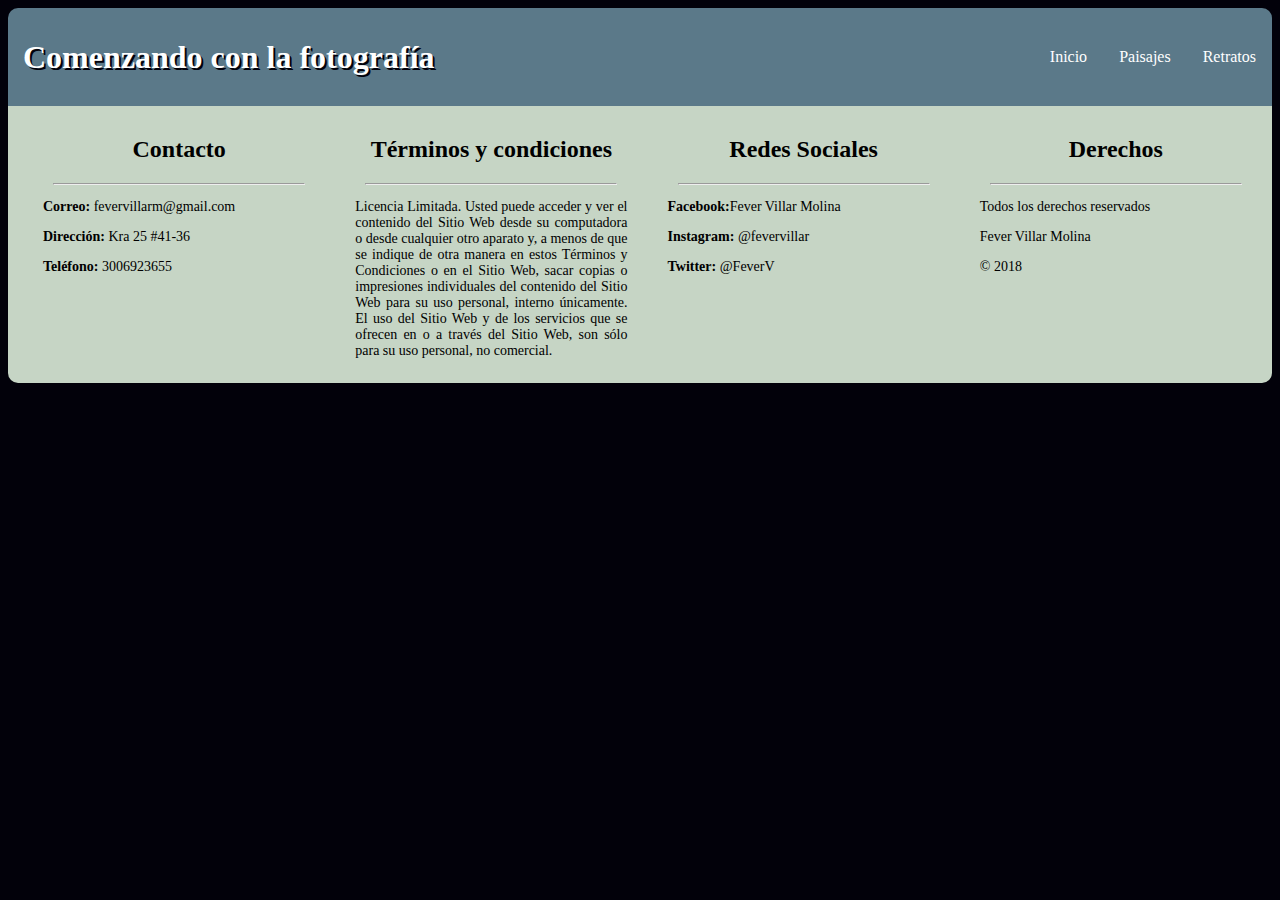
==== paisajes.html @ ee2df76b "Subiendo todos los archivos" ====
<!DOCTYPE html>
<html>
  <head>
    <meta charset="utf-8">
    <meta name="viewport" content="width:device-width,user-scalable=no">
    <link rel="stylesheet" href="css/style.css">
    <title>Tarea Next-U</title>
  </head>
  <body>
  <header>
    <h1 id="titulo">Comenzando con la fotografía</h1>
    <ul>
    <a href="retratos.html"><li> Retratos </li></a>
    <a href="paisajes.html"><li> Paisajes </li></a>
    <a href="index.html"><li> Inicio </li></a>
    </ul>
  </header>



<footer>

    <div class="c1" align="center">
          <h2>Contacto</h2> <hr style="width:80%"/>
          <p><b>Correo:</b> fevervillarm@gmail.com</p>
          <p><b>Dirección:</b> Kra 25 #41-36</p>
          <p><b>Teléfono:</b> 3006923655</p>
    </div>

    <div class="c2" align="center">
          <h2>Términos y condiciones</h2> <hr style="width:80%"/>
          <p> Licencia Limitada. Usted puede acceder y ver el
            contenido del Sitio Web desde su computadora o desde
            cualquier otro aparato y, a menos de que se indique
            de otra manera en estos Términos y Condiciones o en
            el Sitio Web, sacar copias o impresiones individuales
            del contenido del Sitio Web para su uso personal, interno
            únicamente. El uso del Sitio Web y de los servicios que se
            ofrecen en o a través del Sitio Web, son sólo para su uso
             personal, no comercial.</p>
    </div>

    <div class="c3" align="center">
          <h2>Redes Sociales</h2> <hr style="width:80%"/>
          <p><b>Facebook:</b>Fever Villar Molina</p>
          <p><b>Instagram:</b> @fevervillar</p>
          <p><b>Twitter:</b> @FeverV</p>
    </div>

    <div class="c4" align="center">
      <h2>Derechos</h2> <hr style="width:80%"/>
      <p>Todos los derechos reservados</p>
      <p>Fever Villar Molina </p>
      <p>&#169; 2018  </p>
    </div>
</footer>
  </body>
</html>
---- css/style.css ----
body{
   background-color: #02010a;
   font-family: 'DancingScriptRegular';
  font-weight: normal;
  font-style: normal;
}
header{
  background-color:  #5b7989;
  color: white;
  border-top-left-radius: 10px;
  border-top-right-radius: 10px;
  padding-top: 10px;
  padding-bottom: 10px;
  padding-left: 15px;

}
li{
  float: right;
  padding: 14px 16px;
  color: white;
}
li:hover{
  color: blue;
}
ul {
    list-style-type: none;
    overflow: hidden;
  }

#titulo{
  float: left;
  text-shadow: 2px 2px #02010a;
}
/* ---------------------------IMAGENES-------------------------- */
.cabecera{
  background-color: #82c3a6;
}

.contenido{
  display: flex;
  background-color: #d5c75f;
  flex-flow: row wrap;
  border: 1px solid;
}
.contenido img{
  width:60%;
  box-shadow: 5px 10px 8px 2px #02010a;
}
.img_izquierda{
order: 1;
flex-grow: 1;
}
.img_izquierda img:hover{
  transform: rotate(30deg);
  transition: 1s;
  box-shadow: 5px 10px 8px 2px #82c3a6;
  border: 2px solid black ;

}
.img_derecha{
  order: 2;
  flex-grow: 1;
}
.img_derecha img:hover{
  transform: translate(20px, -5px);
  transition: 1s;
  box-shadow: 5px 10px 8px 2px #82c3a6;
  border: 2px solid black ;
}
/* ------------------------------------------------------ */
footer{
  background-color:  #C6d5c5;
  color: white;
  border-bottom-left-radius: 10px;
  border-bottom-right-radius: 10px;
  padding-top: 10px;
  padding-bottom: 10px;
  padding-left: 15px;
  display: flex;
  flex-flow: row wrap;
  color: black;
}
p{
  text-align: justify;
  font-size: 14px;
  padding-left: 20px;
  padding-right: 20px;
}
.c1, .c2, .c3, .c4{
  width: 25%;
}
@media screen and (max-width:480px) {
  .c1{
    order: 1;
    width: 100%;
  }
  .c2{
    order: 2;
    width: 100%;
}
.c3{
  order: 3;
  width: 100%;
}
.c4{
  order: 4;
  width: 100%;
}

}
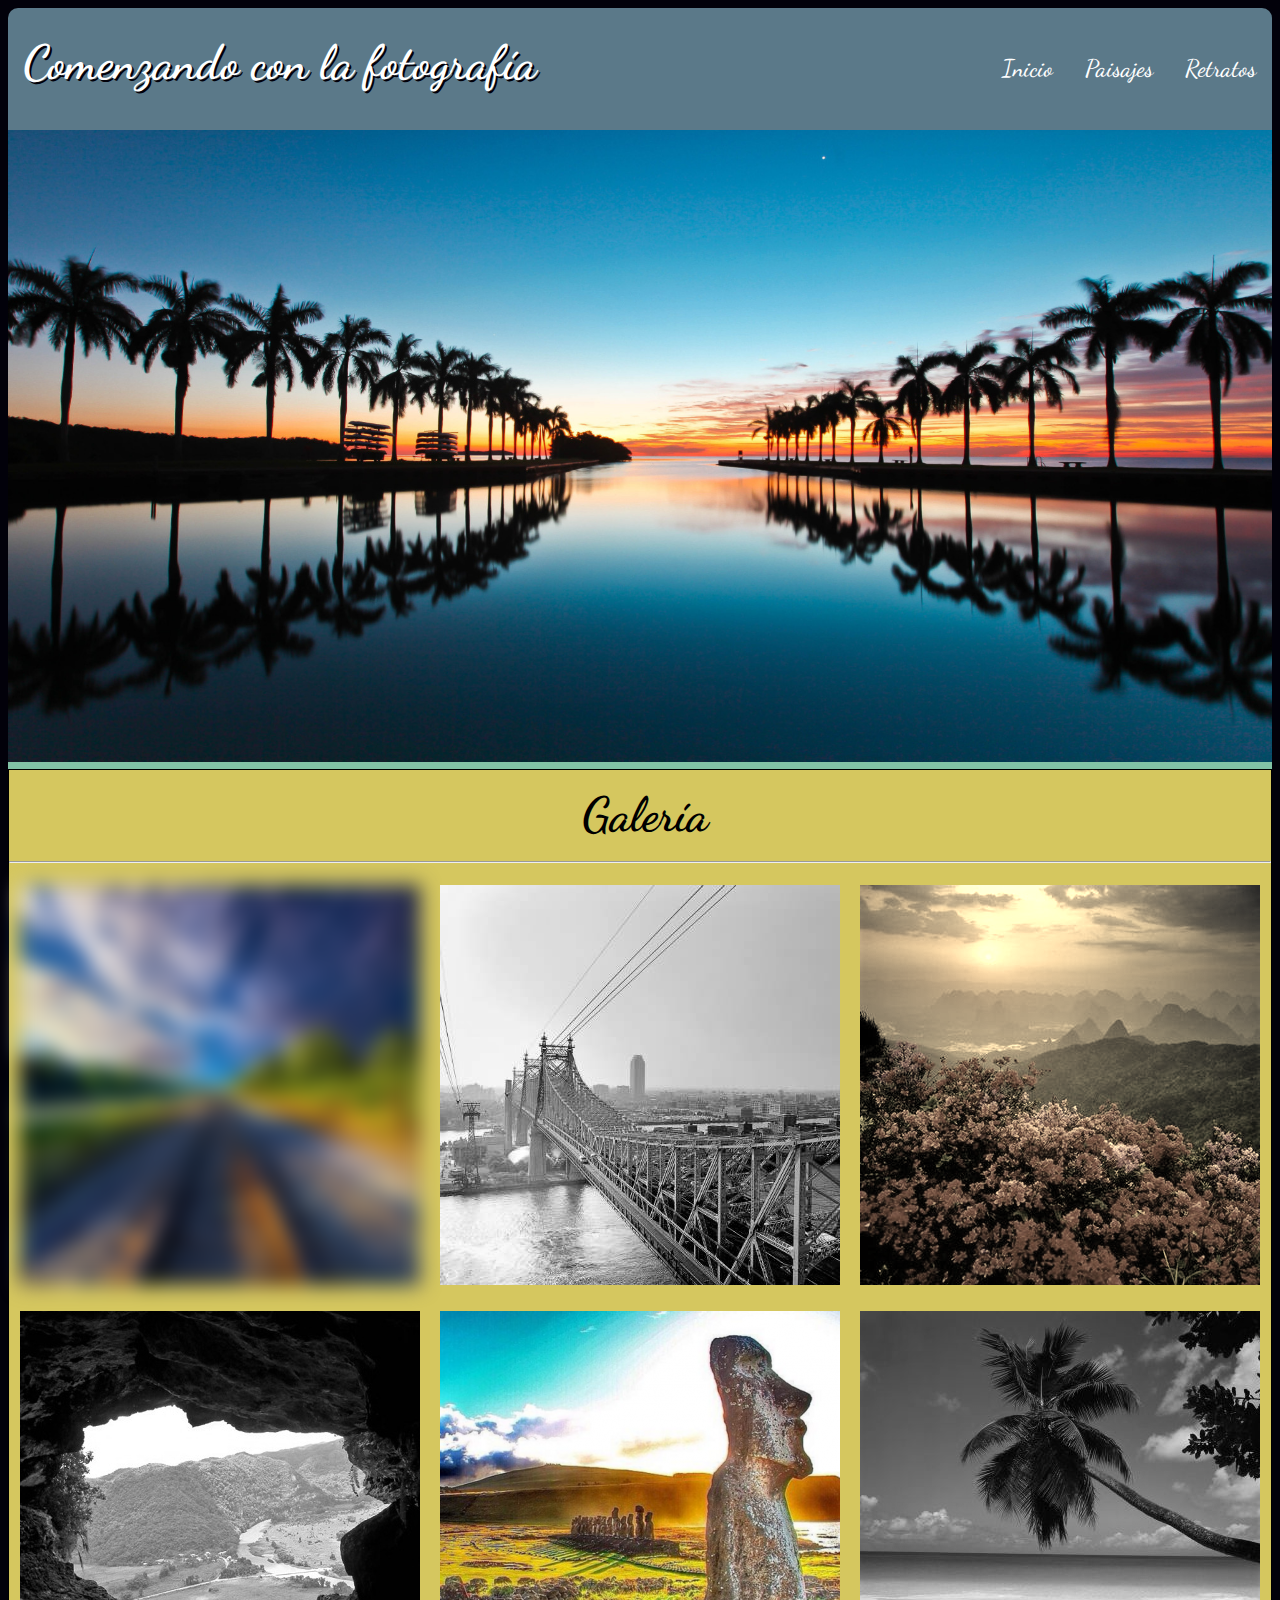
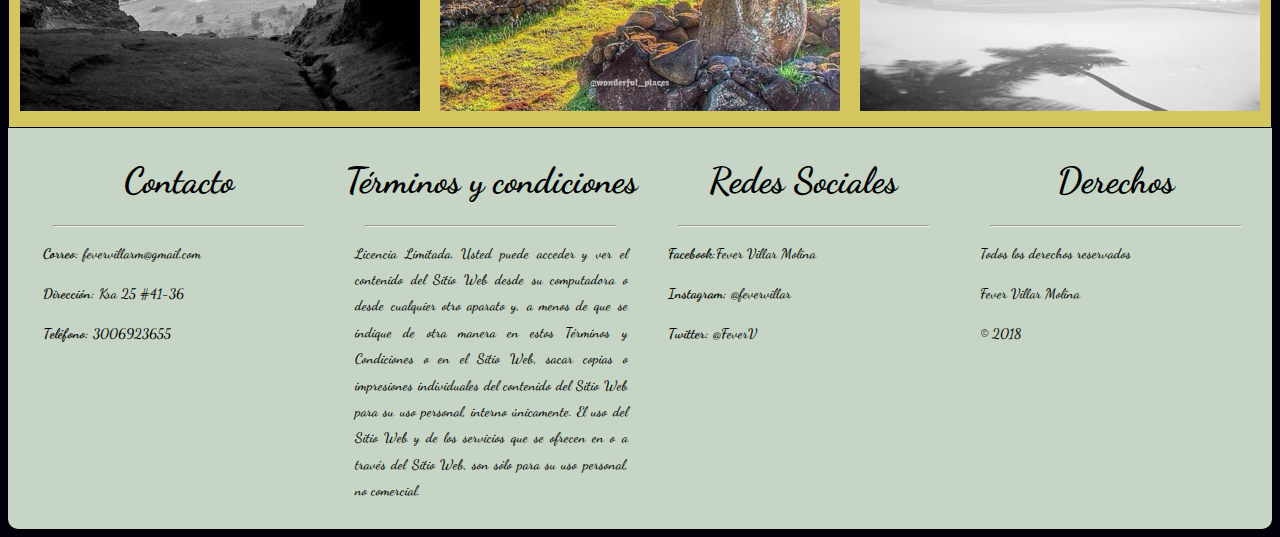
==== commit 84c3fa3d: "Todo listo" ====
--- a/paisajes.html
+++ b/paisajes.html
@@ -1,58 +1,86 @@
 <!DOCTYPE html>
 <html>
-  <head>
-    <meta charset="utf-8">
-    <meta name="viewport" content="width:device-width,user-scalable=no">
-    <link rel="stylesheet" href="css/style.css">
-    <title>Tarea Next-U</title>
-  </head>
-  <body>
+
+<head>
+  <meta charset="utf-8">
+  <meta name="viewport" content="width:device-width,user-scalable=no">
+  <link rel="stylesheet" href="css/style.css">
+  <link rel="stylesheet" href="css/galeria.css">
+  <link rel="stylesheet" type="text/css" href="//fonts.googleapis.com/css?family=Dancing+Script" />
+  <title>Tarea Next-U</title>
+</head>
+
+<body>
   <header>
     <h1 id="titulo">Comenzando con la fotografía</h1>
     <ul>
-    <a href="retratos.html"><li> Retratos </li></a>
-    <a href="paisajes.html"><li> Paisajes </li></a>
-    <a href="index.html"><li> Inicio </li></a>
+      <a href="retratos.html">
+        <li> Retratos </li>
+      </a>
+      <a href="paisajes.html">
+        <li> Paisajes </li>
+      </a>
+      <a href="index.html">
+        <li> Inicio </li>
+      </a>
     </ul>
   </header>
 
+  <div class="cabecera">
+    <div align="center">
+      <img src="img/paisajes.jpg" width="100%">
+    </div>
+  </div>
 
+  <div class="contenido-paisaje" align="center">
+    <h1 style="padding-left: 10px;"> Galería </h1>
+    <hr>
+    
+    <div id="galeria">
+      <div class="img1"><img src="img/paisajes/p1.jpg" /></div>
+      <div class="img2"><img src="img/paisajes/p2.jpg" /></div>
+      <div class="img3"><img src="img/paisajes/p3.jpg" /></div>
+      <div class="img4"><img src="img/paisajes/p4.jpg" /></div>
+      <div class="img5"><img src="img/paisajes/p5.png" /></div>
+      <div class="img6"><img src="img/paisajes/p6.jpg" /></div>
+    </div>
+    
+  </div>
 
-<footer>
+  </div>
 
+  <footer>
     <div class="c1" align="center">
-          <h2>Contacto</h2> <hr style="width:80%"/>
-          <p><b>Correo:</b> fevervillarm@gmail.com</p>
-          <p><b>Dirección:</b> Kra 25 #41-36</p>
-          <p><b>Teléfono:</b> 3006923655</p>
+      <h2>Contacto</h2>
+      <hr style="width:80%" />
+      <p><b>Correo:</b> fevervillarm@gmail.com</p>
+      <p><b>Dirección:</b> Kra 25 #41-36</p>
+      <p><b>Teléfono:</b> 3006923655</p>
     </div>
 
     <div class="c2" align="center">
-          <h2>Términos y condiciones</h2> <hr style="width:80%"/>
-          <p> Licencia Limitada. Usted puede acceder y ver el
-            contenido del Sitio Web desde su computadora o desde
-            cualquier otro aparato y, a menos de que se indique
-            de otra manera en estos Términos y Condiciones o en
-            el Sitio Web, sacar copias o impresiones individuales
-            del contenido del Sitio Web para su uso personal, interno
-            únicamente. El uso del Sitio Web y de los servicios que se
-            ofrecen en o a través del Sitio Web, son sólo para su uso
-             personal, no comercial.</p>
+      <h2>Términos y condiciones</h2>
+      <hr style="width:80%" />
+      <p> Licencia Limitada. Usted puede acceder y ver el contenido del Sitio Web desde su computadora o desde cualquier otro aparato y, a menos de que se indique de otra manera en estos Términos y Condiciones o en el Sitio Web, sacar copias o impresiones
+        individuales del contenido del Sitio Web para su uso personal, interno únicamente. El uso del Sitio Web y de los servicios que se ofrecen en o a través del Sitio Web, son sólo para su uso personal, no comercial.</p>
     </div>
 
     <div class="c3" align="center">
-          <h2>Redes Sociales</h2> <hr style="width:80%"/>
-          <p><b>Facebook:</b>Fever Villar Molina</p>
-          <p><b>Instagram:</b> @fevervillar</p>
-          <p><b>Twitter:</b> @FeverV</p>
+      <h2>Redes Sociales</h2>
+      <hr style="width:80%" />
+      <p><b>Facebook:</b>Fever Villar Molina</p>
+      <p><b>Instagram:</b> @fevervillar</p>
+      <p><b>Twitter:</b> @FeverV</p>
     </div>
 
     <div class="c4" align="center">
-      <h2>Derechos</h2> <hr style="width:80%"/>
+      <h2>Derechos</h2>
+      <hr style="width:80%" />
       <p>Todos los derechos reservados</p>
       <p>Fever Villar Molina </p>
-      <p>&#169; 2018  </p>
+      <p>&#169; 2018 </p>
     </div>
-</footer>
-  </body>
-</html>
+  </footer>
+</body>
+
+</html>--- a/css/style.css
+++ b/css/style.css
@@ -1,8 +1,11 @@
-body{
-   background-color: #02010a;
-   font-family: 'DancingScriptRegular';
-  font-weight: normal;
-  font-style: normal;
+body {
+font-family: "Dancing Script";
+	font-size: 24px;
+	font-style: normal;
+	font-variant: normal;
+	font-weight: 500;
+	line-height: 26.4px;
+  background-color: #02010a;
 }
 header{
   background-color:  #5b7989;
@@ -35,20 +38,58 @@
 .cabecera{
   background-color: #82c3a6;
 }
-
-.contenido{
+@media screen and (min-width:900px){
+  .contenido{
   display: flex;
   background-color: #d5c75f;
-  flex-flow: row wrap;
   border: 1px solid;
+  display: -ms-flex;
+	display: -webkit-flex;
+	display: flex;
+  
+  }
+  .contenido img{
+  box-shadow: 5px 10px 8px 2px #02010a;
+   width: 80%;
+    
+  }
+.img_izquierda{
+order: 1;
+flex-grow: 2;
+  
 }
-.contenido img{
-  width:60%;
+.img_izquierda img:hover{
+  transform: rotate(30deg);
+  transition: 1s;
+  box-shadow: 5px 10px 8px 2px #82c3a6;
+  border: 2px solid black ;
+
+}
+.img_derecha{
+  order: 2;
+  flex-grow: 2;
+}
+.img_derecha img:hover{
+  transform: translate(20px, -5px);
+  transition: 1s;
+  box-shadow: 5px 10px 8px 2px #82c3a6;
+  border: 2px solid black ;
+}
+}
+@media screen and (max-width:900px){
+  .contenido{
+
+  background-color: #d5c75f;
+  border: 1px solid;
+  }
+  .contenido img{
   box-shadow: 5px 10px 8px 2px #02010a;
+width: 100%; 
 }
 .img_izquierda{
 order: 1;
 flex-grow: 1;
+  
 }
 .img_izquierda img:hover{
   transform: rotate(30deg);
@@ -67,6 +108,13 @@
   box-shadow: 5px 10px 8px 2px #82c3a6;
   border: 2px solid black ;
 }
+}
+
+
+
+
+
+
 /* ------------------------------------------------------ */
 footer{
   background-color:  #C6d5c5;
@@ -80,6 +128,11 @@
   flex-flow: row wrap;
   color: black;
 }
+@media screen (max-width: 600px){
+	footer{
+		width: 100%;
+	}
+}
 p{
   text-align: justify;
   font-size: 14px;
@@ -89,6 +142,7 @@
 .c1, .c2, .c3, .c4{
   width: 25%;
 }
+
 @media screen and (max-width:480px) {
   .c1{
     order: 1;
--- a/css/galeria.css
+++ b/css/galeria.css
@@ -0,0 +1,23 @@
+.contenido-paisaje{
+	background-color: #d5c75f;
+	border: 1px solid;
+}
+#galeria{
+	display: flex;
+	flex-direction: row;
+	align-items: center;
+	justify-content: center;
+	flex-wrap: wrap;
+}
+#galeria div{
+	padding: 10px;
+}
+.img1{
+	filter: blur(10px);
+}
+.img2, .img4, .img6{
+	filter: grayscale(100%);
+}
+.img3{
+	filter: sepia(90%)
+}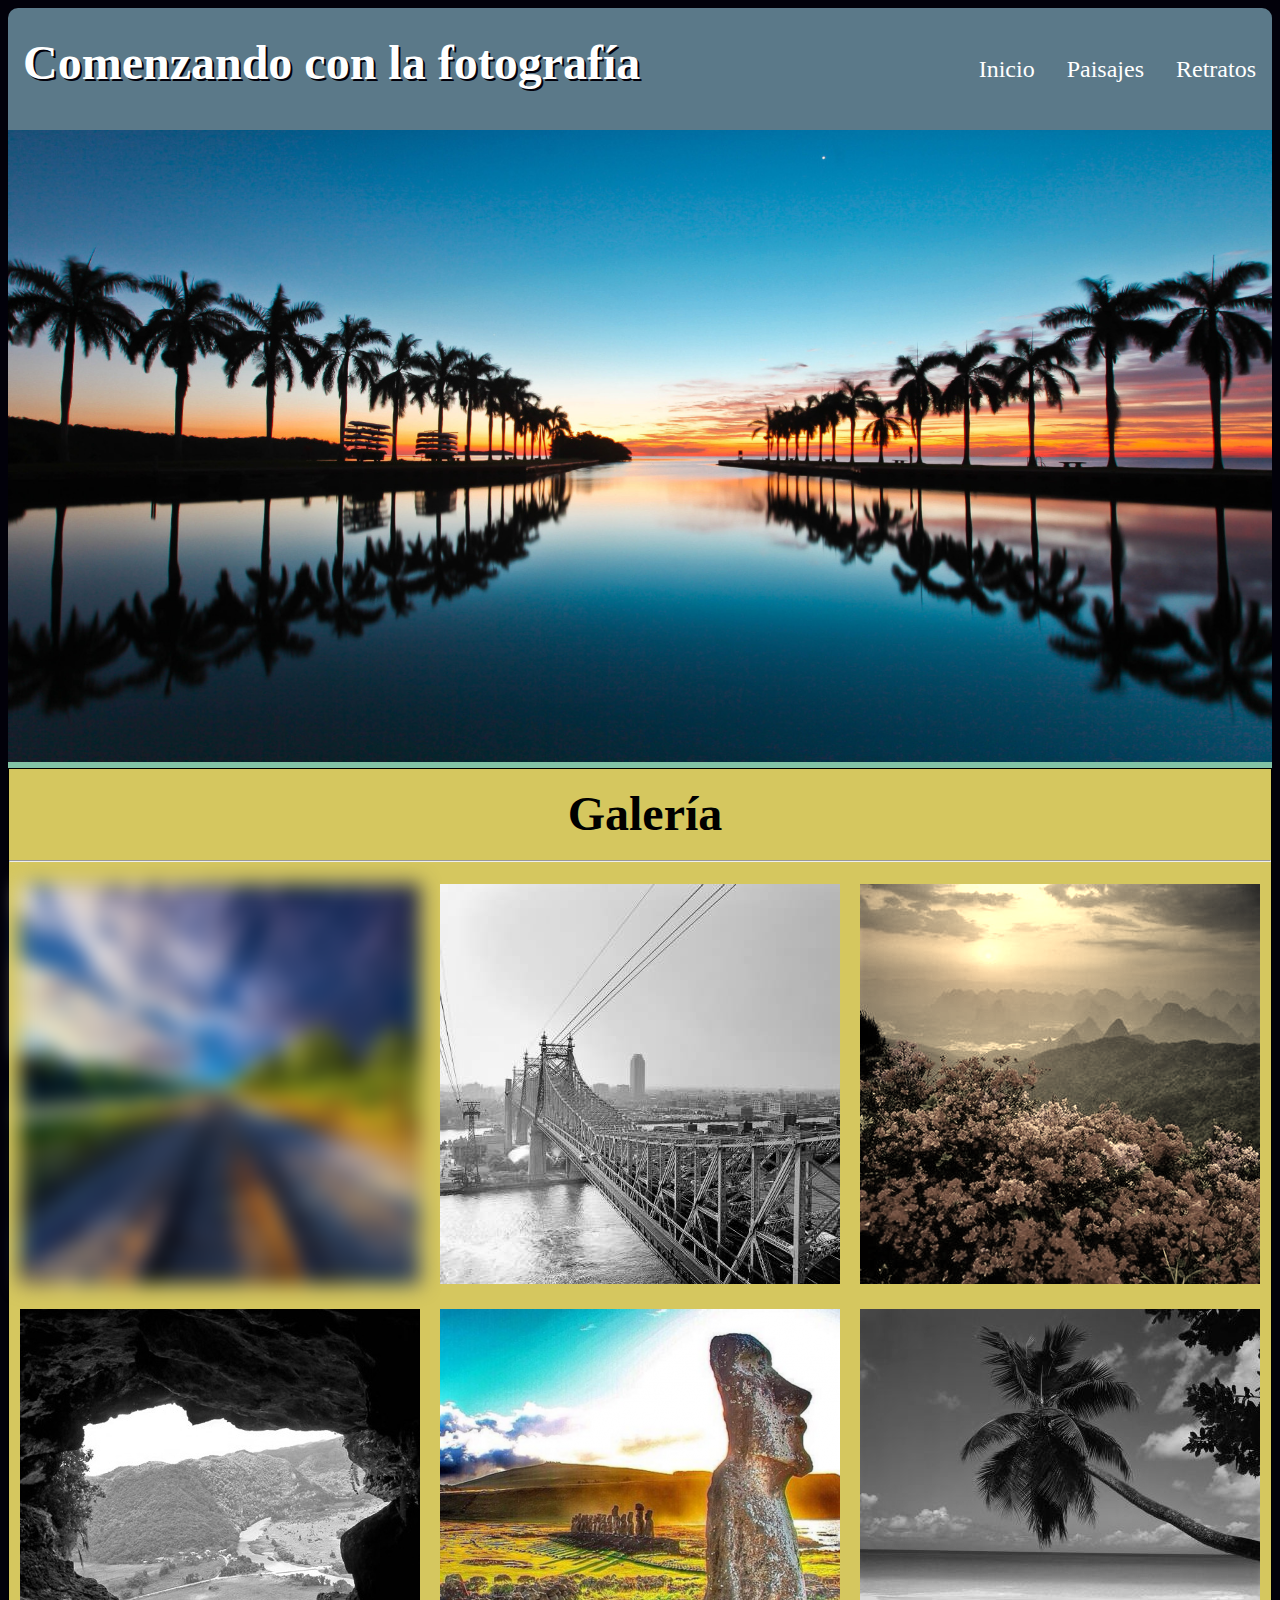
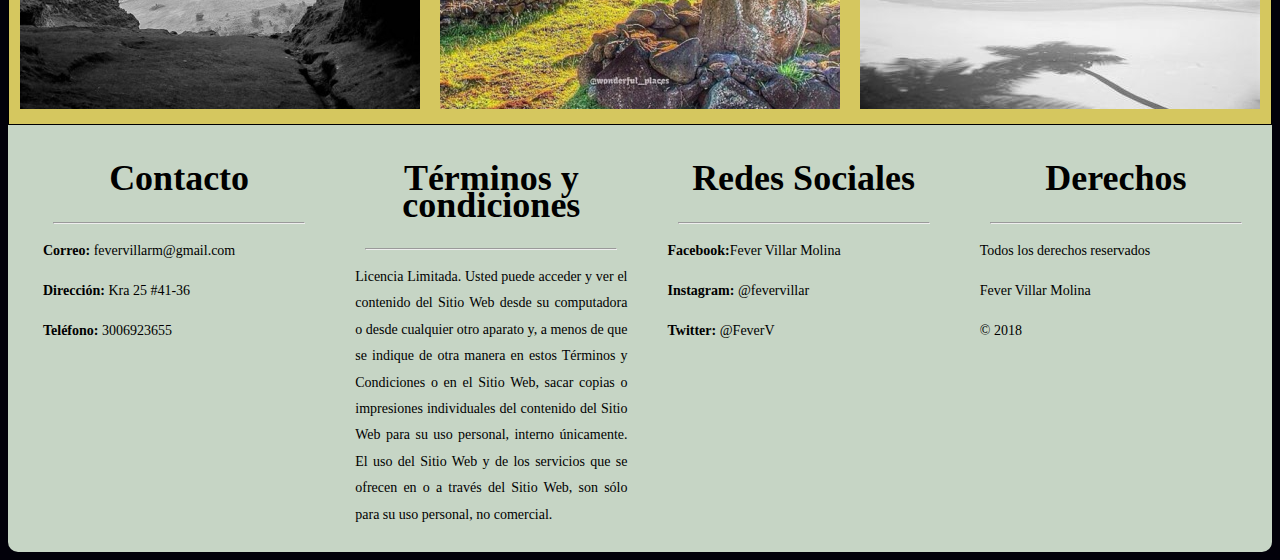
==== commit 331a03d4: "Responsive arreglado" ====
--- a/paisajes.html
+++ b/paisajes.html
@@ -3,10 +3,12 @@
 
 <head>
   <meta charset="utf-8">
-  <meta name="viewport" content="width:device-width,user-scalable=no">
+  <meta name="viewport" content="width=device-width, initial-scale=1">
   <link rel="stylesheet" href="css/style.css">
   <link rel="stylesheet" href="css/galeria.css">
-  <link rel="stylesheet" type="text/css" href="//fonts.googleapis.com/css?family=Dancing+Script" />
+  <style>
+  @font-face { font-family: "Dancing Script"; src: url('font/DancingScript-Regular.otf'); }
+  </style>
   <title>Tarea Next-U</title>
 </head>
 
@@ -35,7 +37,7 @@
   <div class="contenido-paisaje" align="center">
     <h1 style="padding-left: 10px;"> Galería </h1>
     <hr>
-    
+
     <div id="galeria">
       <div class="img1"><img src="img/paisajes/p1.jpg" /></div>
       <div class="img2"><img src="img/paisajes/p2.jpg" /></div>
@@ -44,7 +46,7 @@
       <div class="img5"><img src="img/paisajes/p5.png" /></div>
       <div class="img6"><img src="img/paisajes/p6.jpg" /></div>
     </div>
-    
+
   </div>
 
   </div>
@@ -83,4 +85,4 @@
   </footer>
 </body>
 
-</html>+</html>
